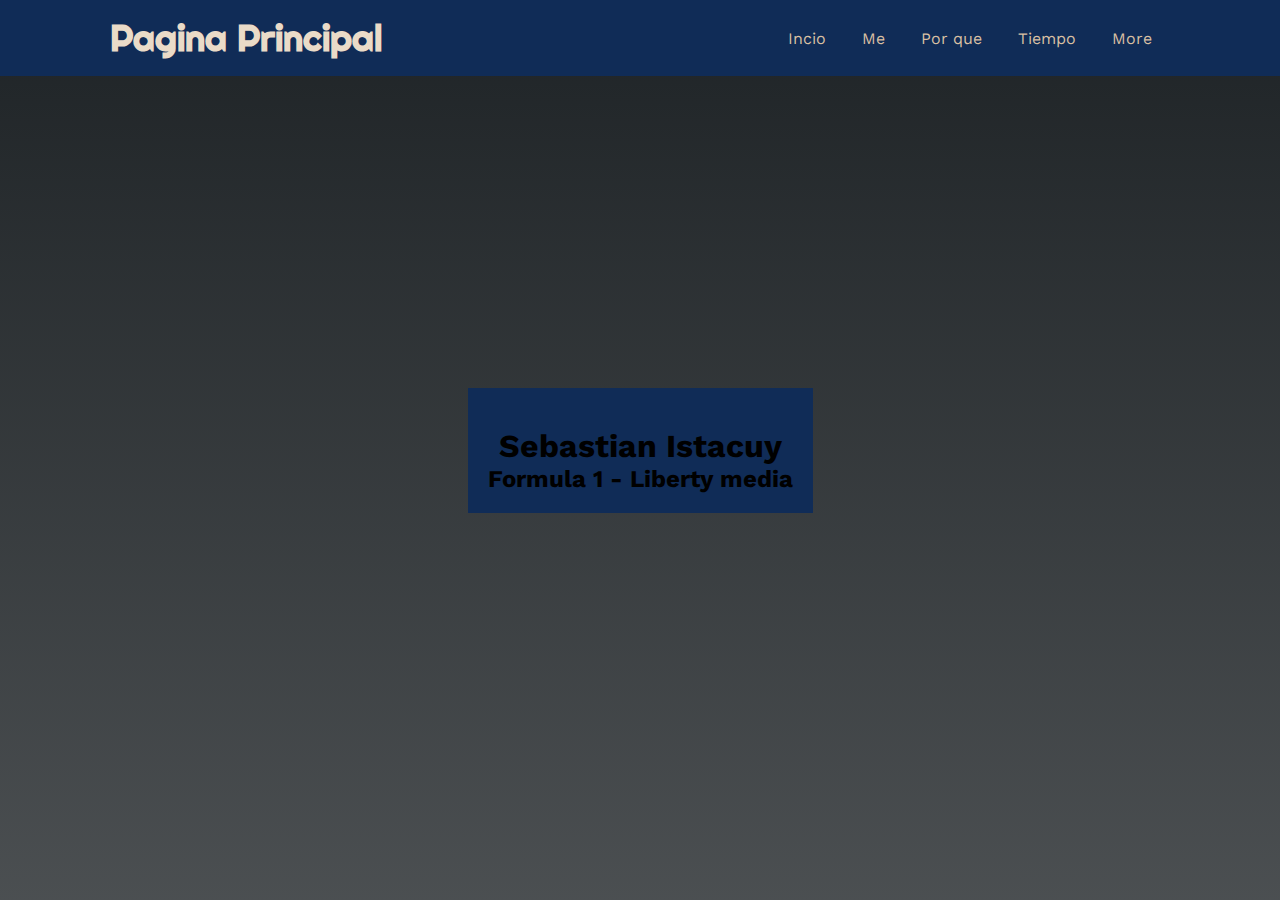
==== index.html @ 2c3c5ba1 "modificando inicio" ====
<!DOCTYPE html>
<html lang="en">
<head>
    <meta charset="UTF-8">
    <meta name="viewport" content="width=device-width, initial-scale=1.0">
    <link rel="stylesheet" href="/assets/style/styleIndex.css">
    <link rel="stylesheet" href="https://cdnjs.cloudflare.com/ajax/libs/font-awesome/6.1.2/css/all.min.css" integrity="sha512-1sCRPdkRXhBV2PBLUdRb4tMg1w2YPf37qatUFeS7zlBy7jJI8Lf4VHwWfZZfpXtYSLy85pkm9GaYVYMfw5BC1A==" 
    crossorigin="anonymous" referrerpolicy="no-referrer" />
    <title>Principal</title>
</head>
<body>
    
    <div class="contenedor-header">
        <header>
            <div class="logo">
                <h1>Pagina Principal</h1>
            </div>
                <nav id="nav">
                    <ul>
                        <li><a href="#">Incio</a></li>
                        <li><a href="#">Me</a></li>
                        <li><a href="#">Por que</a></li>
                        <li><a href="#">Tiempo</a></li>
                        <li><a href="#">More</a></li>
                    </ul>
                </nav>
        </header>
    </div>

    <div class="nav-responsive">
        <i class="fa-solid fa-bars"></i>
    </div>


    <section id="inicio" class="inicio">
        <div class="contenido-banner">
            <div class="contenedor-img">
                <img src="https://w7.pngwing.com/pngs/201/234/png-transparent-formula-1-fia-world-endurance-championship-federation-internationale-de-l-automobile-car-formula-e-formula-1-formula-1-fia-world-endurance-championship-federation-internationale.png" alt="">
            </div>
            <h1>Sebastian Istacuy</h1>
            <h2>Formula 1 - Liberty media</h2>

            <div class="redes">
                <a href="#"><i class="fa-brands fa-facebook-f"></i></a>
                <a href="#"><i class="fa-brands fa-twitter"></i></a>
                <a href="#"><i class="fa-brands fa-skype"></i></a>
                <a href="#"><i class="fa-brands fa-linkedin-in"></i></a>
                <a href="#"><i class="fa-brands fa-instagram"></i></a>
            </div>
        </div>
    </section>

    <script src="/assets/scripts/logicaIndex.js"></script>

</body>
</html>
---- assets/style/styleIndex.css ----
@import url('https://fonts.googleapis.com/css2?family=Righteous&family=Work+Sans:ital,wght@0,100;0,200;0,300;0,400;1,600;1,700&display=swap');

*{
    box-sizing: border-box;
    font-family: 'Work Sans';
    margin: 0;
    padding: 0;
}

html{
    scroll-behavior: smooth;
}

.contenedor-header{
    background-color: #102C57;
    position: fixed;
    width: 100%;
    top: 0;
    left: 0;
    z-index: 99;
}

.contenedor-header header{
    max-width: 1100px;
    margin: auto;
    display: flex;
    justify-content: space-between;
    align-items: center;
    padding: 15px 20px;
}

.contenedor-header header .logo h1{
    font-family: 'Righteous';
    font-size: 36px;
    color: #EADBC8;
    text-decoration: none;
}

.contenedor-header header ul{
    display: flex;
    list-style: none;
}

.contenedor-header header nav ul li a{
    text-align: none;
    color: #DAC0A3;
    margin: 0 15px;
    padding: 3px;
    transition: .5s;
    text-decoration: none;
}

.contenedor-header nav ul li a:hover{
    color: #F8F0E5;
}

.nav-responsive{
    background-color: #102C57;
    color: #EADBC8;
    padding: 5px 10px;
    border-radius: 5px;
    cursor: pointer;
    display: none;
}


.inicio{
    background: linear-gradient(to top, rgba(30,35,38,.8), rgba(30,35,38,1)),
    url(https://creativereview.imgix.net/content/uploads/2017/11/F1-logo-red-on-white.png?auto=compress,format&q=60&w=1200&h=750);
    background-size: cover;
    height: 100vh;
    display: flex;
    align-items: center;
}

.inicio .contenido-banner{
    padding: 20px;
    background-color: #102C57;
    max-width: 380px;
    margin: auto;
    text-align: center;
}
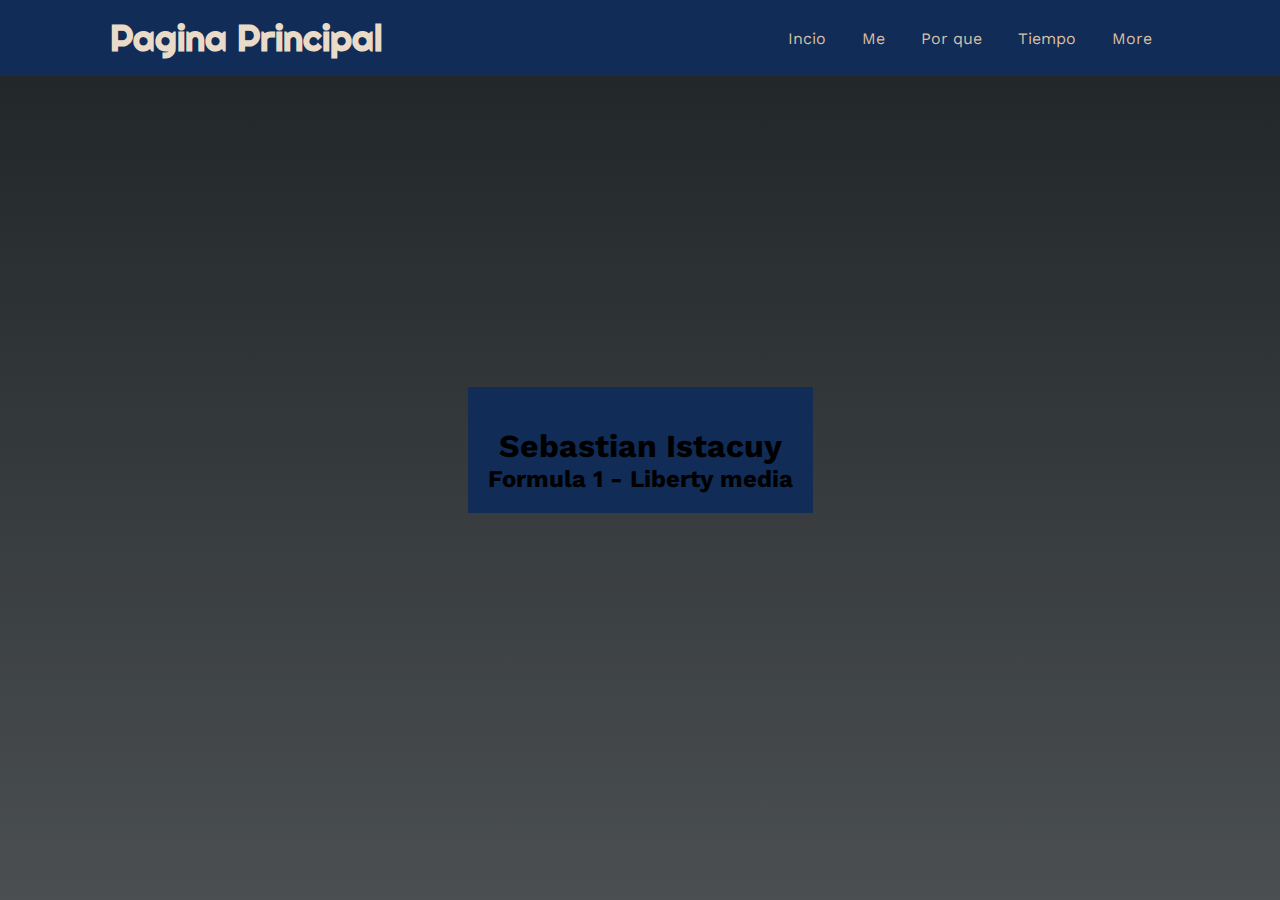
==== commit d8c78496: "modificando inicio el borde" ====
--- a/index.html
+++ b/index.html
@@ -35,7 +35,7 @@
     <section id="inicio" class="inicio">
         <div class="contenido-banner">
             <div class="contenedor-img">
-                <img src="https://w7.pngwing.com/pngs/201/234/png-transparent-formula-1-fia-world-endurance-championship-federation-internationale-de-l-automobile-car-formula-e-formula-1-formula-1-fia-world-endurance-championship-federation-internationale.png" alt="">
+                <img src="https://th.bing.com/th/id/R.fe79eb4e9f5645a009aa987519b9683e?rik=73JU%2fDkj5uhi5Q&pid=ImgRaw&r=0" alt="">
             </div>
             <h1>Sebastian Istacuy</h1>
             <h2>Formula 1 - Liberty media</h2>
--- a/assets/style/styleIndex.css
+++ b/assets/style/styleIndex.css
@@ -80,3 +80,12 @@
     margin: auto;
     text-align: center;
 }
+
+.inicio .contenido-banner img{
+    margin-top: 40px;
+    border: 10px solid #102C57;
+    display: block;
+    width: 80%;
+    margin: auto;
+    border: 100%;
+}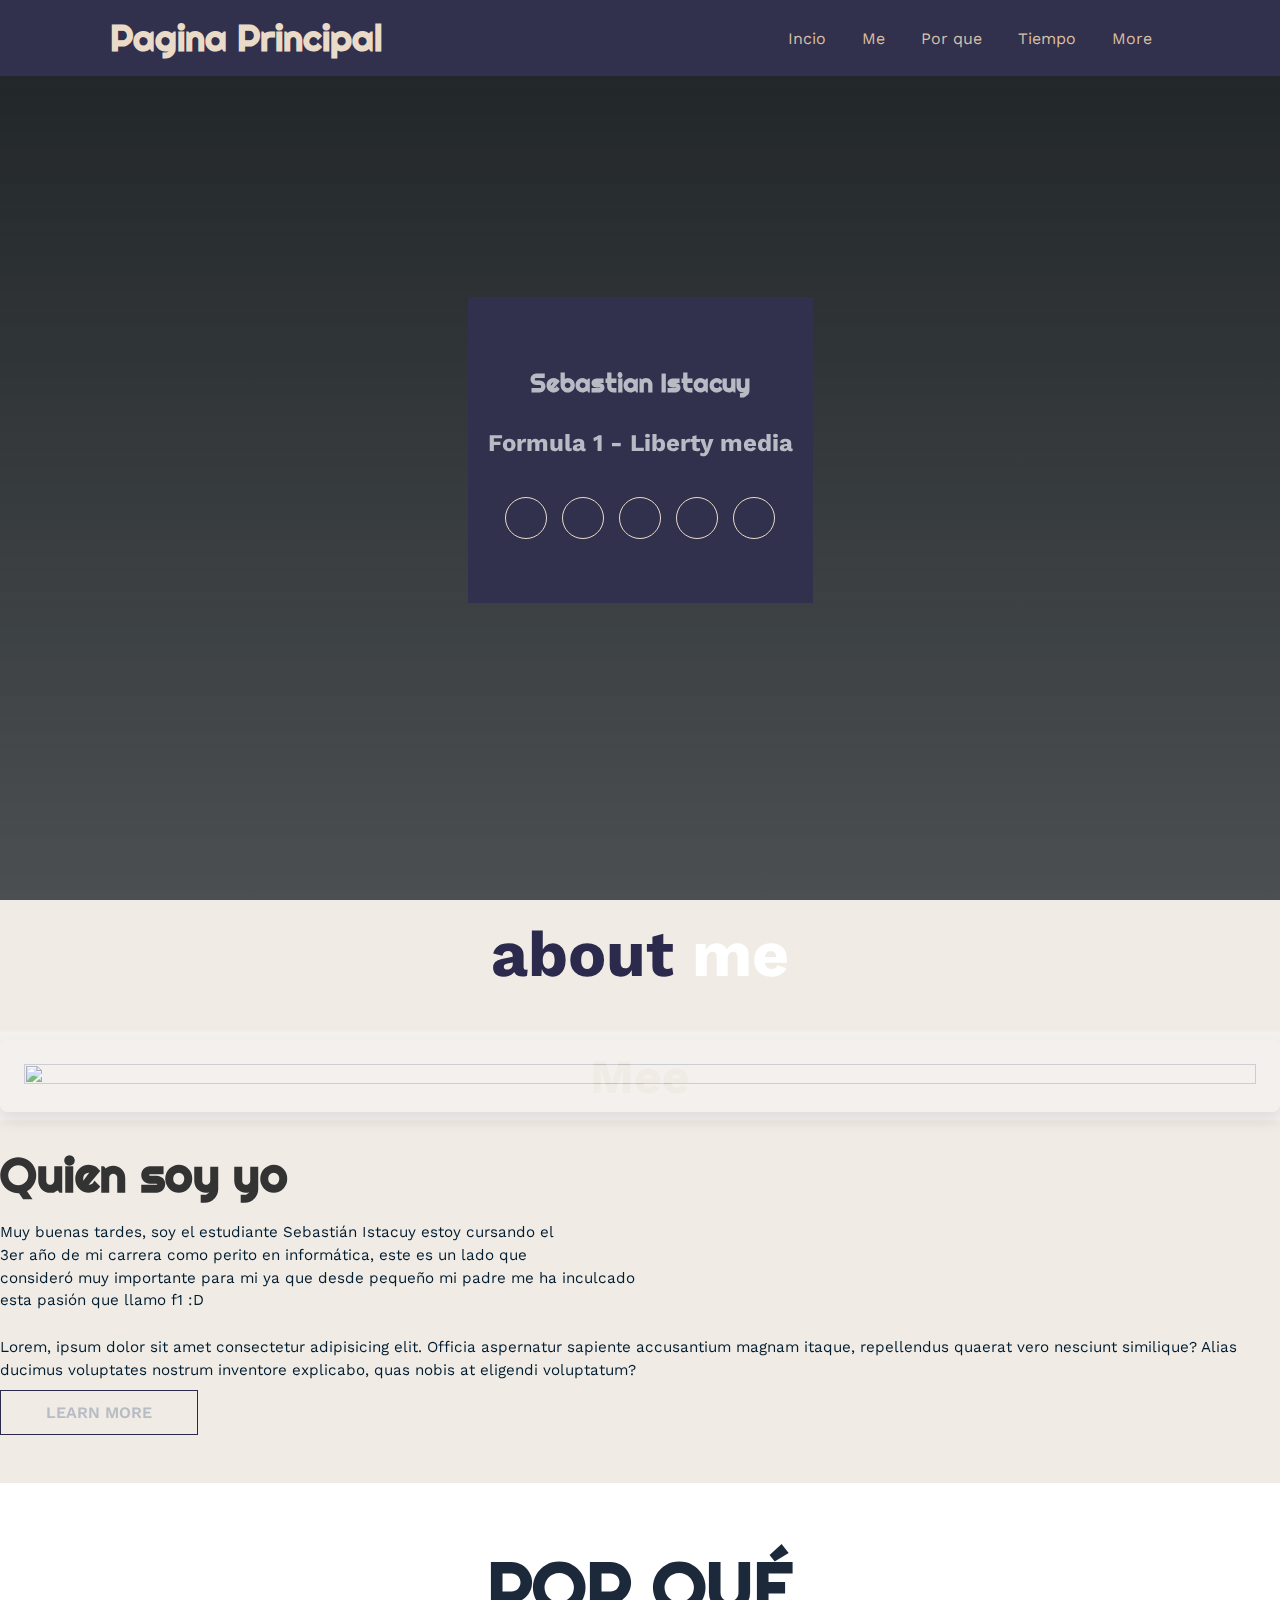
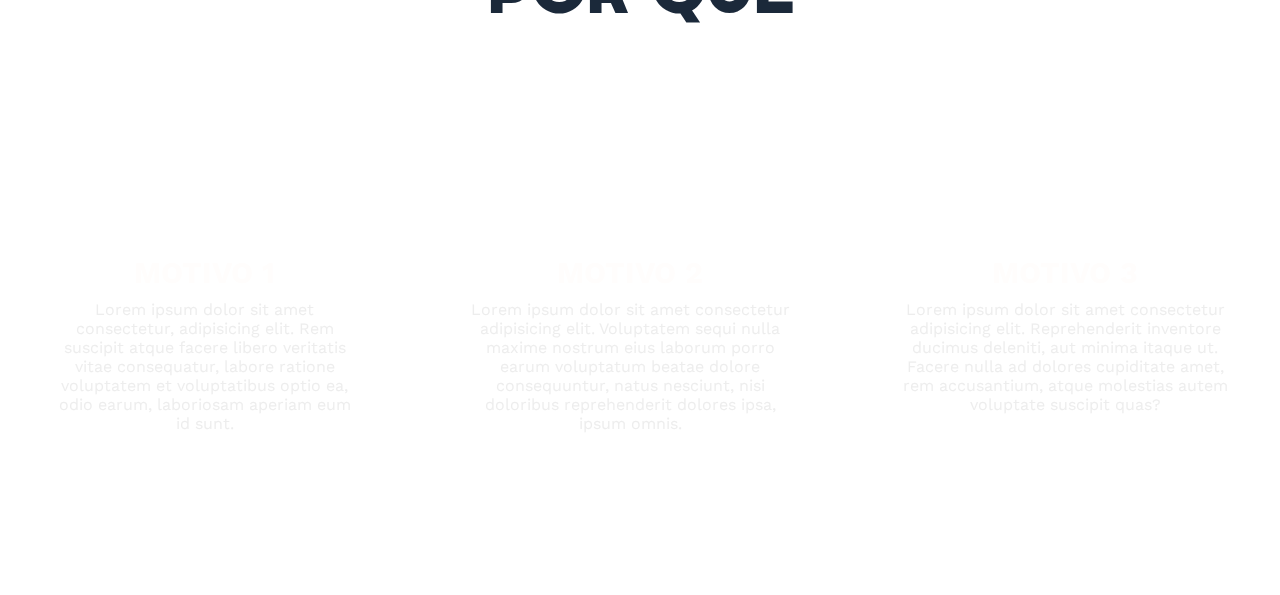
==== commit 13998183: "subiendo cambios al proyecto, agregando mejoras" ====
--- a/index.html
+++ b/index.html
@@ -1,29 +1,32 @@
 <!DOCTYPE html>
 <html lang="en">
+
 <head>
     <meta charset="UTF-8">
     <meta name="viewport" content="width=device-width, initial-scale=1.0">
     <link rel="stylesheet" href="/assets/style/styleIndex.css">
-    <link rel="stylesheet" href="https://cdnjs.cloudflare.com/ajax/libs/font-awesome/6.1.2/css/all.min.css" integrity="sha512-1sCRPdkRXhBV2PBLUdRb4tMg1w2YPf37qatUFeS7zlBy7jJI8Lf4VHwWfZZfpXtYSLy85pkm9GaYVYMfw5BC1A==" 
-    crossorigin="anonymous" referrerpolicy="no-referrer" />
+    <link rel="stylesheet" href="https://cdnjs.cloudflare.com/ajax/libs/font-awesome/6.1.2/css/all.min.css"
+        integrity="sha512-1sCRPdkRXhBV2PBLUdRb4tMg1w2YPf37qatUFeS7zlBy7jJI8Lf4VHwWfZZfpXtYSLy85pkm9GaYVYMfw5BC1A=="
+        crossorigin="anonymous" referrerpolicy="no-referrer" />
     <title>Principal</title>
 </head>
+
 <body>
-    
+
     <div class="contenedor-header">
         <header>
             <div class="logo">
                 <h1>Pagina Principal</h1>
             </div>
-                <nav id="nav">
-                    <ul>
-                        <li><a href="#">Incio</a></li>
-                        <li><a href="#">Me</a></li>
-                        <li><a href="#">Por que</a></li>
-                        <li><a href="#">Tiempo</a></li>
-                        <li><a href="#">More</a></li>
-                    </ul>
-                </nav>
+            <nav id="nav">
+                <ul>
+                    <li><a href="#">Incio</a></li>
+                    <li><a href="#about">Me</a></li>
+                    <li><a href="#">Por que</a></li>
+                    <li><a href="#">Tiempo</a></li>
+                    <li><a href="#">More</a></li>
+                </ul>
+            </nav>
         </header>
     </div>
 
@@ -35,7 +38,8 @@
     <section id="inicio" class="inicio">
         <div class="contenido-banner">
             <div class="contenedor-img">
-                <img src="https://th.bing.com/th/id/R.fe79eb4e9f5645a009aa987519b9683e?rik=73JU%2fDkj5uhi5Q&pid=ImgRaw&r=0" alt="">
+                <img src="https://i2-prod.mirror.co.uk/incoming/article31005357.ece/ALTERNATES/n615/0_F1-Grand-Prix-of-Italy-23244490027620.jpg"
+                    alt="">
             </div>
             <h1>Sebastian Istacuy</h1>
             <h2>Formula 1 - Liberty media</h2>
@@ -50,7 +54,68 @@
         </div>
     </section>
 
+
+    <section id="about" class="about">
+
+        <h1 class="heading"><span>about</span> me</h1>
+
+        <div class="row">
+            <div class="image">
+                <img src="https://cdn.i.haymarketmedia.asia/?n=campaign-asia%2Fcontent%2FcroppedF1logo.png" alt="">
+                <h3>Mee</h3>
+            </div>
+            <div class="content">
+                <h3>Quien soy yo</h3>
+                <p>
+                    Muy buenas tardes, soy el estudiante Sebastián Istacuy estoy cursando el <br>
+                    3er año de mi carrera como perito en informática, este es un lado que <br>
+                    consideró muy importante para mi ya que desde pequeño mi padre me ha inculcado <br>
+                    esta pasión que llamo f1 :D
+                </p>
+                <p>Lorem, ipsum dolor sit amet consectetur adipisicing elit. Officia aspernatur sapiente
+                    accusantium magnam itaque, repellendus quaerat vero nesciunt similique? Alias ducimus
+                    voluptates nostrum inventore explicabo, quas nobis at eligendi voluptatum?</p>
+                <a href="#" class="btn">learn more</a>
+            </div>
+        </div>
+    </section>
+
+
+    <section class="general-container">
+
+        <h2>Por qué</h2>
+
+        <div class="general-content">
+            <div class="general-1-txt">
+                <h3>Motivo 1</h3>
+                <p>
+                    Lorem ipsum dolor sit amet consectetur, adipisicing elit. Rem suscipit atque facere
+                    libero veritatis vitae consequatur, labore ratione voluptatem et voluptatibus optio ea,
+                    odio earum, laboriosam aperiam eum id sunt.
+                </p>
+            </div>
+            <div class="general-2-txt">
+                <h3>Motivo 2</h3>
+                <p>
+                    Lorem ipsum dolor sit amet consectetur adipisicing elit. Voluptatem sequi nulla maxime
+                    nostrum eius laborum porro earum voluptatum beatae dolore consequuntur, natus nesciunt,
+                    nisi doloribus reprehenderit dolores ipsa, ipsum omnis.
+                </p>
+            </div>
+            <div class="general-3-txt">
+                <h3>Motivo 3</h3>
+                <p>
+                    Lorem ipsum dolor sit amet consectetur adipisicing elit. Reprehenderit inventore ducimus deleniti,
+                    aut minima itaque ut. Facere nulla ad dolores cupiditate amet, rem accusantium, atque molestias
+                    autem voluptate suscipit quas?
+                </p>
+            </div>
+        </div>
+
+    </section>
+
     <script src="/assets/scripts/logicaIndex.js"></script>
 
 </body>
+
 </html>--- a/assets/style/styleIndex.css
+++ b/assets/style/styleIndex.css
@@ -12,12 +12,20 @@
 }
 
 .contenedor-header{
-    background-color: #102C57;
+    background-color: #31304D;
     position: fixed;
     width: 100%;
     top: 0;
     left: 0;
     z-index: 99;
+}
+
+.contenido-banner h1{
+    color: #B6BBC4
+}
+
+.contenido-banner h2{
+    color: #B6BBC4
 }
 
 .contenedor-header header{
@@ -55,7 +63,7 @@
 }
 
 .nav-responsive{
-    background-color: #102C57;
+    background-color: #31304D;
     color: #EADBC8;
     padding: 5px 10px;
     border-radius: 5px;
@@ -75,7 +83,7 @@
 
 .inicio .contenido-banner{
     padding: 20px;
-    background-color: #102C57;
+    background-color: #31304D;
     max-width: 380px;
     margin: auto;
     text-align: center;
@@ -83,9 +91,209 @@
 
 .inicio .contenido-banner img{
     margin-top: 40px;
-    border: 10px solid #102C57;
+    border: 10px solid #31304D;
     display: block;
     width: 80%;
     margin: auto;
     border: 100%;
+}
+
+.inicio .contenido-banner h1{
+    margin: 30px;
+    font-size: 25px;
+    font-family: 'Righteous';
+}
+
+inicio .contenido-banner h2{
+    font-size: 15pxpx;
+    font-weight: normal;
+    font-family: 'Franklin Gothic Medium';
+}
+
+.inicio .contenido-banner .redes a{
+    color: #EADBC8;
+    display: inline-block;
+    text-decoration: none;
+    border: 1px solid #EADBC8;
+    border-radius: 100%;
+    width: 42px;
+    height: 42px;
+    line-height: 42px;
+    margin: 40px 5px;
+    font-size: 20px;
+    transition: .3s;
+}
+
+.inicio .contenido-banner .redes a:hover{
+    background-color: #DAC0A3;
+}
+
+.about{
+    background-color: #F0ECE5;
+}
+
+.heading{
+    text-align: center;
+    font-size: 4rem;
+    color: #fff;
+    padding: 1rem;
+    background-color: #F0ECE5;
+}
+
+.heading span{
+    color: #2B2A4C;
+}
+
+.about .row{
+    display: flex;
+    align-items: center;
+    gap: 2rem;
+    flex-wrap: wrap;
+    padding: 2rem 0;
+    padding-bottom: 3rem;
+}
+
+.about .row .image{
+    flex: 1 1 40rem;
+    position: relative;
+}
+
+.about .row .image img{
+    width: 100%;
+    border: 1.5rem solid #F0ECE5;
+    border-radius: .5rem;
+    box-shadow: 0 .5rem 1rem rgba(0,0,0,.1);
+    height: 100%;
+    object-fit: cover;
+}
+
+.about .row .image h3{
+    position: absolute;
+    top: 50%;
+    transform: translateY(-50%);
+    font-size: 3rem;
+    background: #31304D;
+    width: 100%;
+    padding: 1rem 2rem;
+    text-align: center;
+    mix-blend-mode: screen;
+}
+
+.about .row .content h3{
+    font-family: 'Righteous';
+    font-size: 3rem;
+    color: #333;
+}
+
+.about .row .content p{
+    font-size: .95rem;
+    color: #001C30;
+    padding: .5rem 0;
+    padding-top: 1rem;
+    line-height: 1.5;
+}
+
+.about .row .content{
+    flex: 1 1 40rem;
+}
+
+
+/* aqui deberia de ir el css del boton de about*/
+.btn{
+    display: inline-block;
+    padding: 12px 45px;
+    border: 1px solid #2B2A4C;
+    color: #B6BBC4;
+    font-size: 16px;
+    text-transform: uppercase;
+    font-weight: 600;
+    text-decoration: none;
+}
+
+.btn:hover{
+    color: #B6BBC4;
+    background-color: #B6BBC4;
+}
+
+.general-container{
+    padding: 60px 0;
+    text-align: center;
+}
+
+.general-content{
+    display: flex;
+    justify-content: space-between;
+    margin-top: 55px;
+}
+
+.general-1-txt{
+    background-image: url(https://cdn.ferrari.com/cms/network/media/img/resize/64d34a81dce94d0010d0f343-scuderia-ferrari-selections-2023-replica-mob?width=768&height=1024);
+    background-position: center center;
+    background-repeat: no-repeat;
+    background-size: cover;
+    clip-path: circle(50%);
+    height: 450px;
+    padding: 170px 50px;
+}
+
+.general-2-txt{
+    background-image: url(https://cdn-1.motorsport.com/images/amp/6b7kbXw0/s1000/max-verstappen-red-bull-racing.jpg);
+    background-position: center center;
+    background-repeat: no-repeat;
+    background-size: cover;
+    clip-path: circle(50%);
+    height: 450px;
+    padding: 170px 50px;
+}
+
+.general-3-txt{
+    background-image: url(https://pbs.twimg.com/media/FRIktQEWYAEQ8Fj?format=jpg&name=large);
+    background-position: center center;
+    background-repeat: no-repeat;
+    background-size: cover;
+    clip-path: circle(50%);
+    height: 450px;
+    padding: 170px 50px;
+}
+
+.general-container h2{
+    font-family: 'Righteous';
+    font-size: 70px;
+    text-transform: uppercase;
+    color: #1B293A;
+}
+
+.general-container .general-content .general-1-txt h3{
+    font-size: 30px;
+    color: #fffdfc;
+    text-transform: uppercase;
+    margin-bottom: 10px;
+}
+
+.general-container .general-content .general-2-txt h3{
+    font-size: 30px;
+    color: #fffdfc;
+    text-transform: uppercase;
+    margin-bottom: 10px;
+}
+
+.general-container .general-content .general-3-txt h3{
+    font-size: 30px;
+    color: #fffdfc;
+    text-transform: uppercase;
+    margin-bottom: 10px;
+}
+
+.general-container .general-content .general-1-txt p{
+    color: #EBEBEBEB;
+    font-size: 16px;
+}
+
+.general-container .general-content .general-2-txt p{
+    color: #EBEBEBEB;
+    font-size: 16px;
+}
+.general-container .general-content .general-3-txt p{
+    color: #EBEBEBEB;
+    font-size: 16px;
 }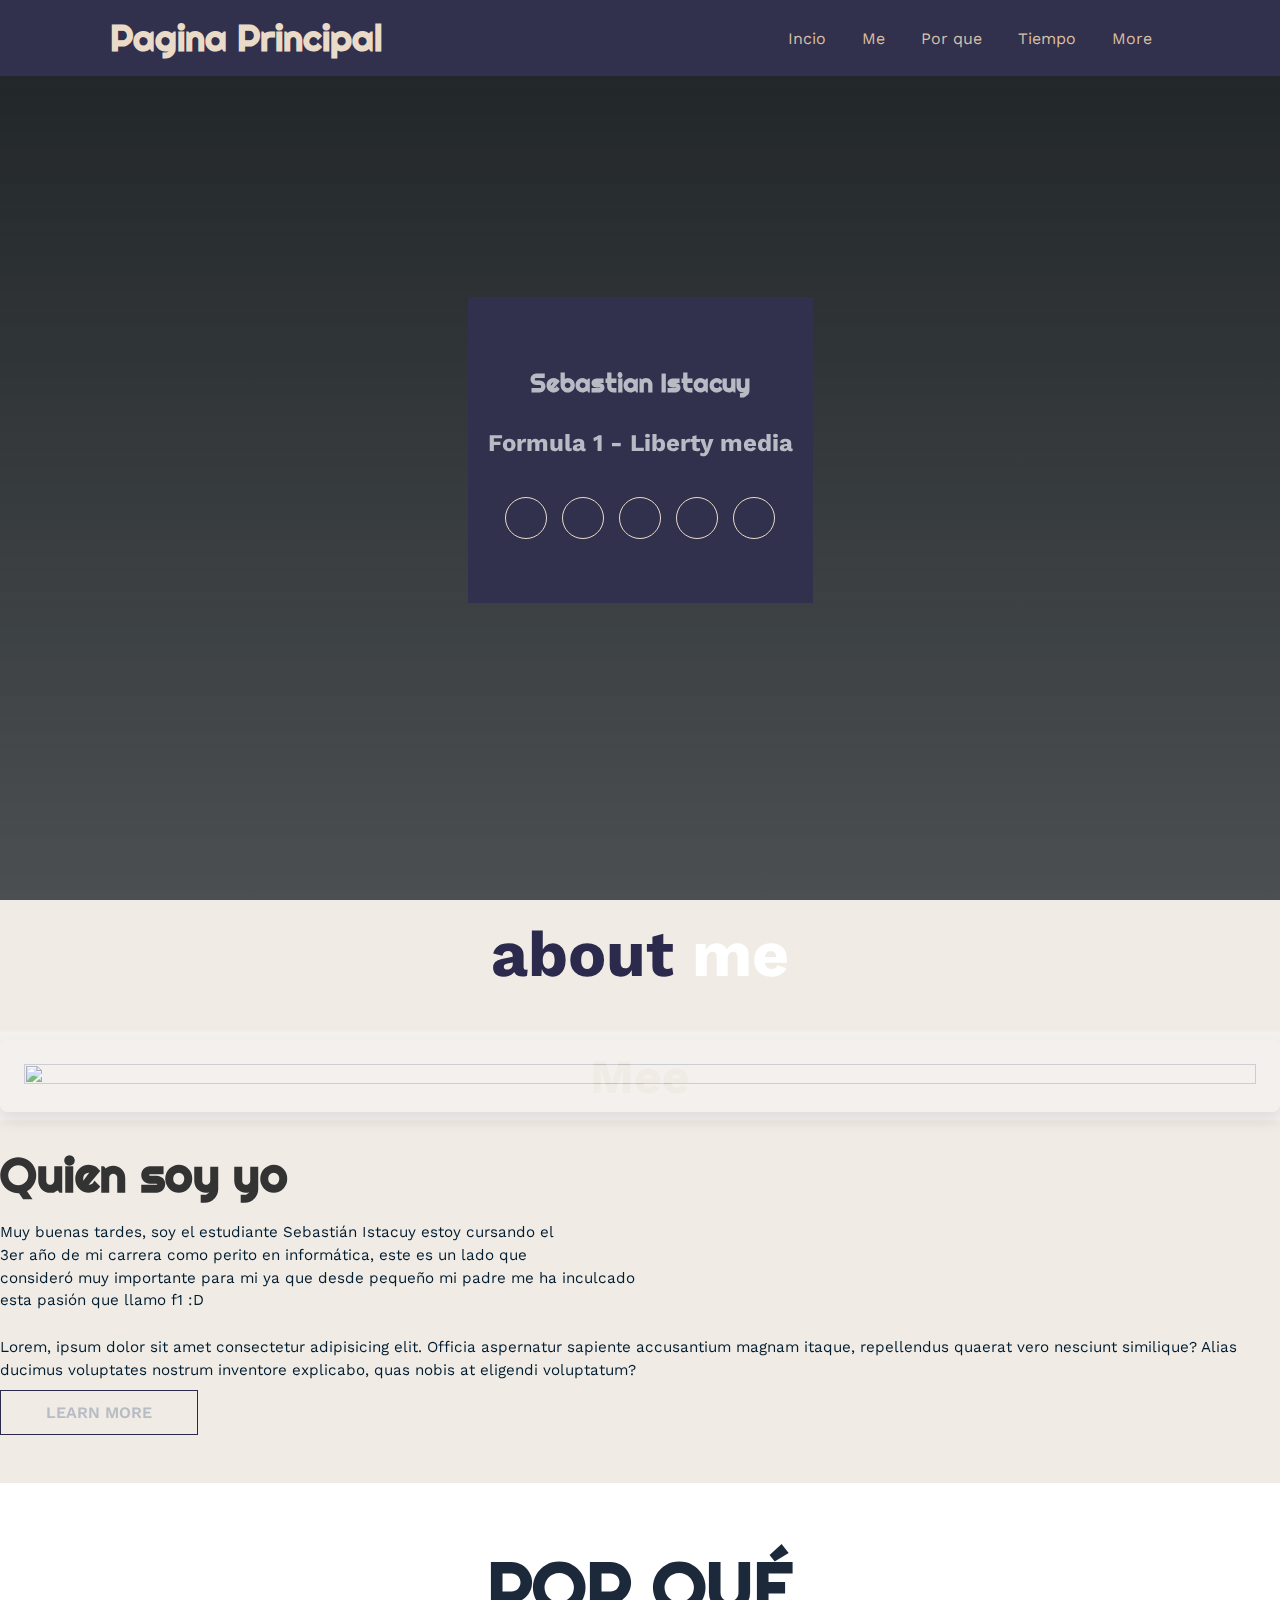
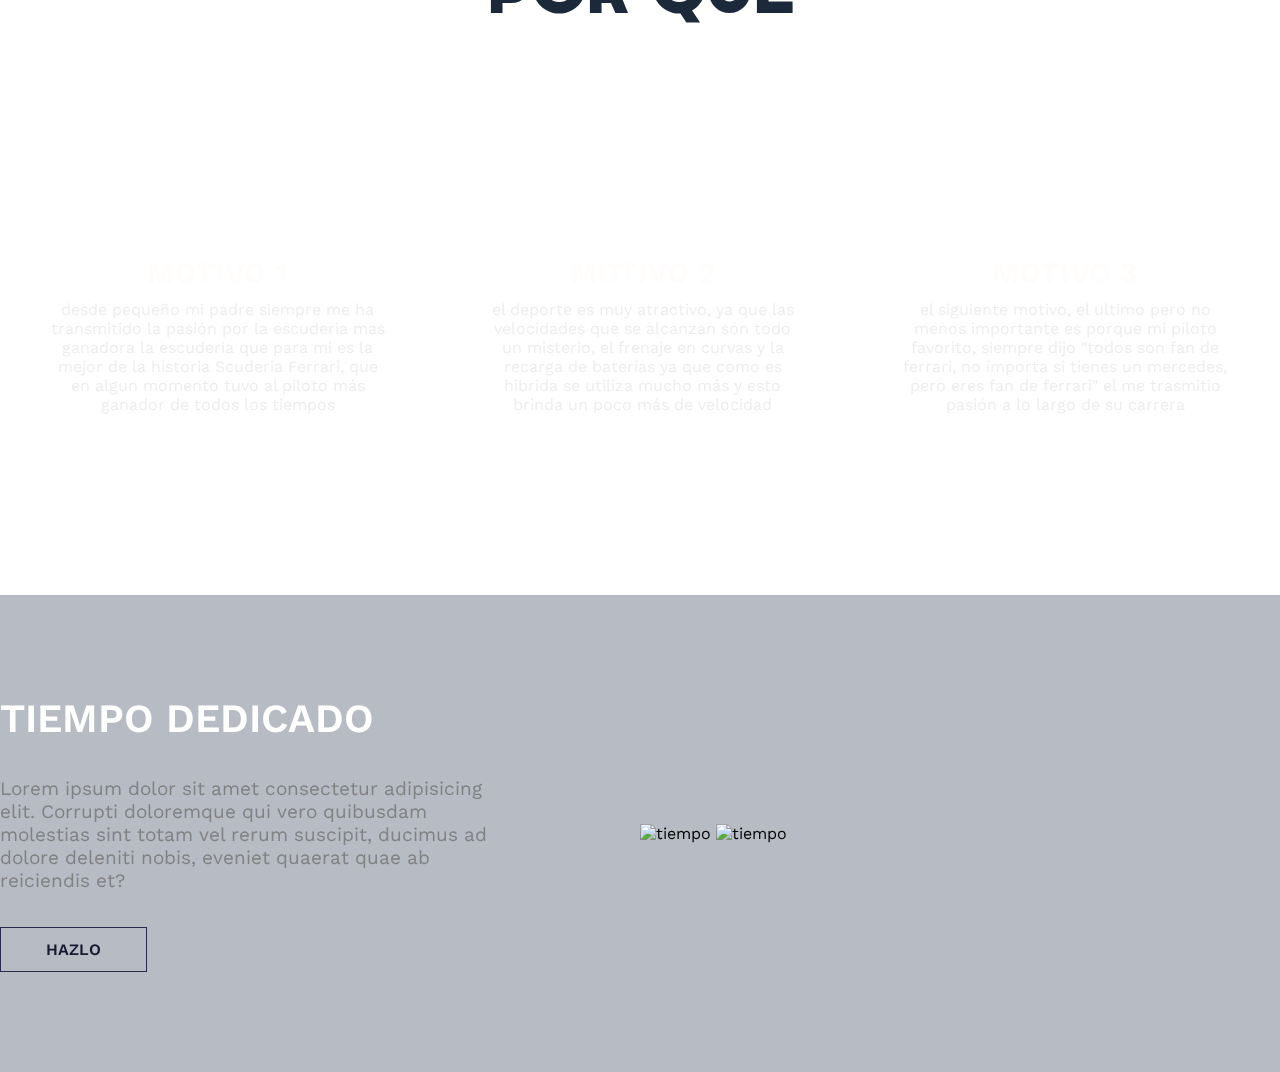
==== commit bbea7c65: "subiendo algunas mejoras, y terminada primera pagina" ====
--- a/index.html
+++ b/index.html
@@ -22,8 +22,8 @@
                 <ul>
                     <li><a href="#">Incio</a></li>
                     <li><a href="#about">Me</a></li>
-                    <li><a href="#">Por que</a></li>
-                    <li><a href="#">Tiempo</a></li>
+                    <li><a href="#general-container">Por que</a></li>
+                    <li><a href="#tiempo-container">Tiempo</a></li>
                     <li><a href="#">More</a></li>
                 </ul>
             </nav>
@@ -75,13 +75,13 @@
                 <p>Lorem, ipsum dolor sit amet consectetur adipisicing elit. Officia aspernatur sapiente
                     accusantium magnam itaque, repellendus quaerat vero nesciunt similique? Alias ducimus
                     voluptates nostrum inventore explicabo, quas nobis at eligendi voluptatum?</p>
-                <a href="#" class="btn">learn more</a>
+                <a href="#" class="btn" onclick="enviarDatos()">learn more</a>
             </div>
         </div>
     </section>
 
 
-    <section class="general-container">
+    <section id="general-container" class="general-container">
 
         <h2>Por qué</h2>
 
@@ -89,31 +89,50 @@
             <div class="general-1-txt">
                 <h3>Motivo 1</h3>
                 <p>
-                    Lorem ipsum dolor sit amet consectetur, adipisicing elit. Rem suscipit atque facere
-                    libero veritatis vitae consequatur, labore ratione voluptatem et voluptatibus optio ea,
-                    odio earum, laboriosam aperiam eum id sunt.
+                   desde pequeño mi padre siempre me ha transmitido la pasión por la escuderia mas ganadora
+                   la escuderia que para mi es la mejor de la historia Scuderia Ferrari, que en algun momento
+                   tuvo al piloto más ganador de todos los tiempos
                 </p>
             </div>
             <div class="general-2-txt">
                 <h3>Motivo 2</h3>
                 <p>
-                    Lorem ipsum dolor sit amet consectetur adipisicing elit. Voluptatem sequi nulla maxime
-                    nostrum eius laborum porro earum voluptatum beatae dolore consequuntur, natus nesciunt,
-                    nisi doloribus reprehenderit dolores ipsa, ipsum omnis.
+                    el deporte es muy atractivo, ya que las velocidades que se alcanzan son todo un misterio,
+                    el frenaje en curvas y la recarga de baterias ya que como es hibrida  se utiliza mucho más
+                    y esto brinda un poco más de velocidad
                 </p>
             </div>
             <div class="general-3-txt">
                 <h3>Motivo 3</h3>
                 <p>
-                    Lorem ipsum dolor sit amet consectetur adipisicing elit. Reprehenderit inventore ducimus deleniti,
-                    aut minima itaque ut. Facere nulla ad dolores cupiditate amet, rem accusantium, atque molestias
-                    autem voluptate suscipit quas?
+                    el siguiente motivo, el ultimo pero no menos importante es porque mi piloto favorito, siempre dijo
+                    "todos son fan de ferrari, no importa si tienes un mercedes, pero eres fan de ferrari" el me trasmitio pasión
+                    a lo largo de su carrera 
                 </p>
             </div>
         </div>
 
     </section>
 
+    <section id="tiempo-container" class="tiempo-container">
+        
+        <div class="tiempo1">
+            <h2><span>Tiempo</span> Dedicado</h2>
+            <p>
+                Lorem ipsum dolor sit amet consectetur adipisicing elit. Corrupti doloremque qui vero quibusdam molestias 
+                sint totam vel rerum suscipit, ducimus ad dolore deleniti nobis, eveniet quaerat quae ab reiciendis et?
+            </p>
+            <a href="#" class="btn-2">Hazlo</a>
+        </div>
+
+        <div class="tiempo2">
+            <img class="img1" src="https://www.wsupercars.com/wp-content/uploads/2022-Formula1-Ferrari-F1-75-003.jpg" alt="tiempo">
+            <img class="img2" src="https://i.redd.it/ferrari-wallpapers-in-the-wet-6000x4000-v0-3l2d7jb6d9fb1.jpg?width=6000&format=pjpg&auto=webp&s=31931518e1460e2456762ea9e25405a55e6d71eb" alt="tiempo">
+        </div>
+    
+    </section>
+
+
     <script src="/assets/scripts/logicaIndex.js"></script>
 
 </body>
--- a/assets/style/styleIndex.css
+++ b/assets/style/styleIndex.css
@@ -296,4 +296,48 @@
 .general-container .general-content .general-3-txt p{
     color: #EBEBEBEB;
     font-size: 16px;
-}+}
+
+.tiempo-container{
+    background-color: #B6BBC4;
+    padding: 100px 0;
+    display: flex;
+    align-items: center;
+}
+
+
+.tiempo-container .tiempo1{
+    width: 50%;
+    padding-right: 120px;
+}
+
+.tiempo-container .tiempo1 h2{
+    font-size: 40px;
+    color: #fff;
+    text-transform: uppercase;
+    font-weight: 600;
+    margin-bottom: 35px;
+}
+
+.tiempo-container .tiempo1 p{
+    font-size: 19px;
+    color: #818181;
+    margin-bottom: 35px;
+    text-align: justify center;
+}
+
+.img1 , .img2{
+    width: 250px;
+}
+
+.btn-2{
+    display: inline-block;
+    padding: 12px 45px;
+    border: 1px solid #2B2A4C;
+    color: #161A30;
+    font-size: 16px;
+    text-transform: uppercase;
+    font-weight: 600;
+    text-decoration: none;
+}
+
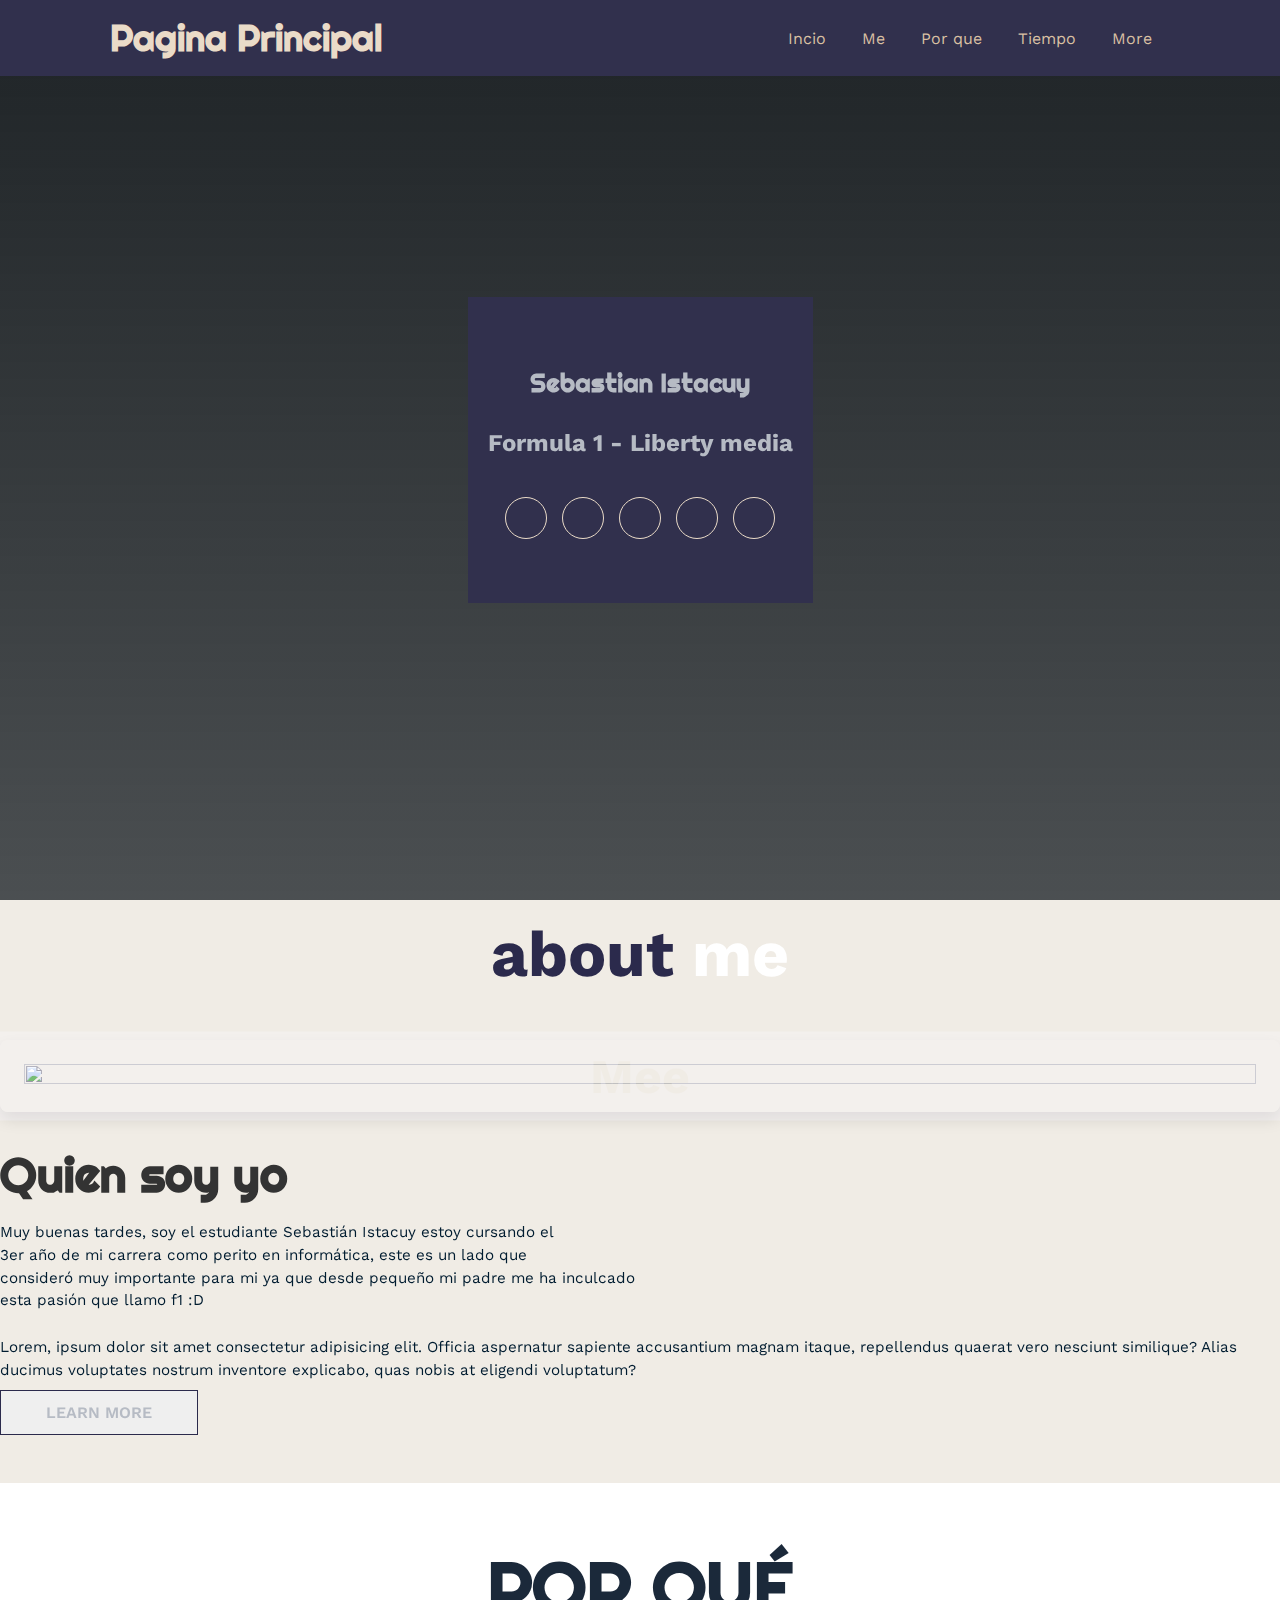
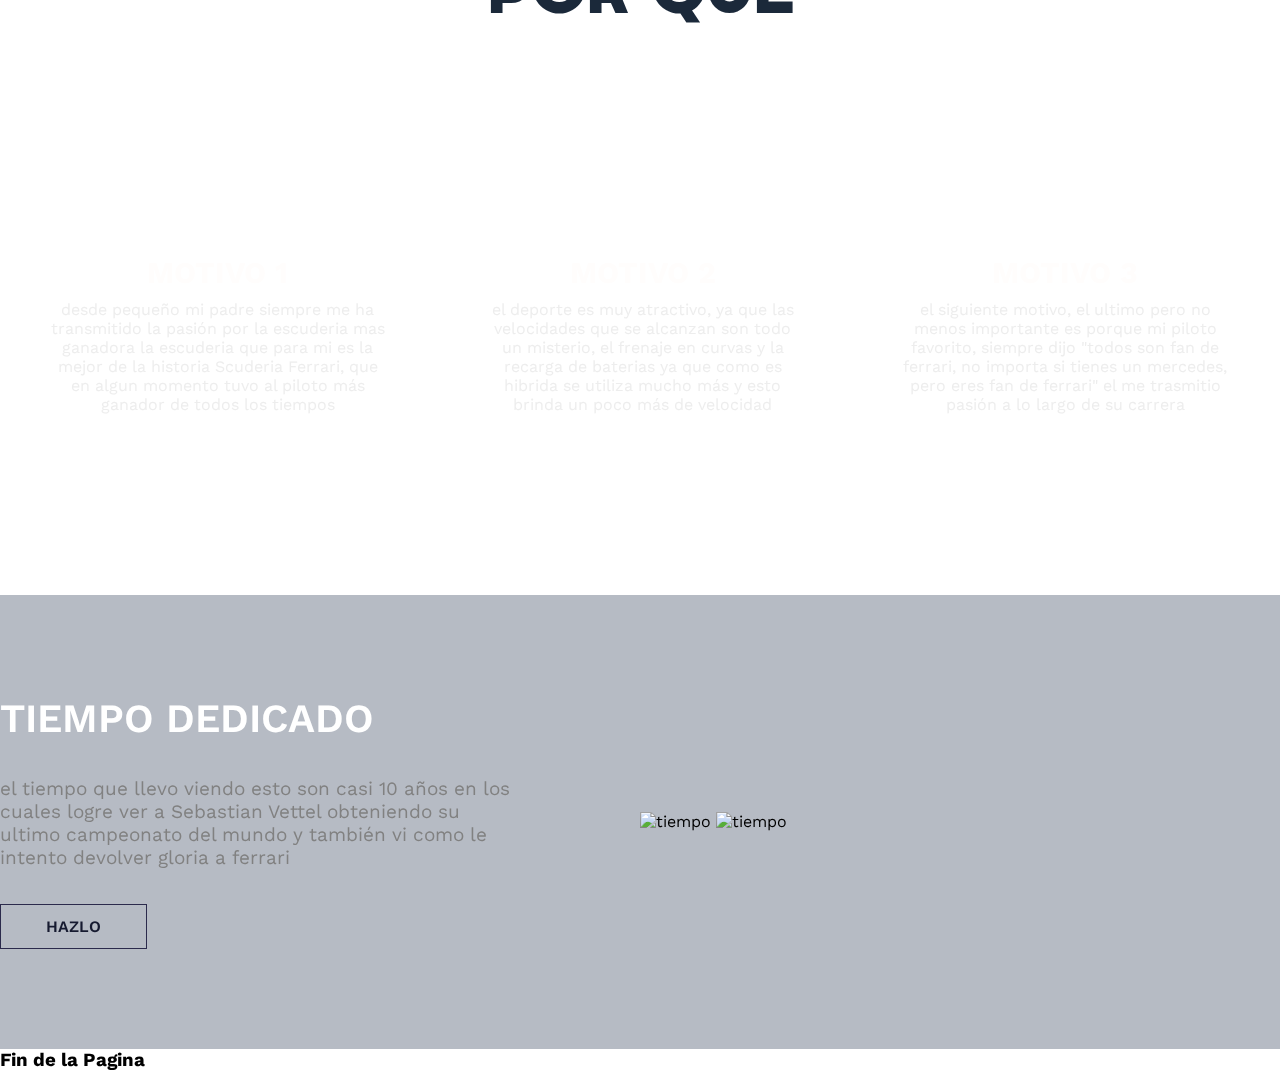
==== commit 7d265ece: "subiendo cambios" ====
--- a/index.html
+++ b/index.html
@@ -75,7 +75,7 @@
                 <p>Lorem, ipsum dolor sit amet consectetur adipisicing elit. Officia aspernatur sapiente
                     accusantium magnam itaque, repellendus quaerat vero nesciunt similique? Alias ducimus
                     voluptates nostrum inventore explicabo, quas nobis at eligendi voluptatum?</p>
-                <a href="#" class="btn" onclick="enviarDatos()">learn more</a>
+                <button name="redirect" class="button" onclick="redirect()">learn more</button>
             </div>
         </div>
     </section>
@@ -89,16 +89,16 @@
             <div class="general-1-txt">
                 <h3>Motivo 1</h3>
                 <p>
-                   desde pequeño mi padre siempre me ha transmitido la pasión por la escuderia mas ganadora
-                   la escuderia que para mi es la mejor de la historia Scuderia Ferrari, que en algun momento
-                   tuvo al piloto más ganador de todos los tiempos
+                    desde pequeño mi padre siempre me ha transmitido la pasión por la escuderia mas ganadora
+                    la escuderia que para mi es la mejor de la historia Scuderia Ferrari, que en algun momento
+                    tuvo al piloto más ganador de todos los tiempos
                 </p>
             </div>
             <div class="general-2-txt">
                 <h3>Motivo 2</h3>
                 <p>
                     el deporte es muy atractivo, ya que las velocidades que se alcanzan son todo un misterio,
-                    el frenaje en curvas y la recarga de baterias ya que como es hibrida  se utiliza mucho más
+                    el frenaje en curvas y la recarga de baterias ya que como es hibrida se utiliza mucho más
                     y esto brinda un poco más de velocidad
                 </p>
             </div>
@@ -106,8 +106,9 @@
                 <h3>Motivo 3</h3>
                 <p>
                     el siguiente motivo, el ultimo pero no menos importante es porque mi piloto favorito, siempre dijo
-                    "todos son fan de ferrari, no importa si tienes un mercedes, pero eres fan de ferrari" el me trasmitio pasión
-                    a lo largo de su carrera 
+                    "todos son fan de ferrari, no importa si tienes un mercedes, pero eres fan de ferrari" el me
+                    trasmitio pasión
+                    a lo largo de su carrera
                 </p>
             </div>
         </div>
@@ -115,22 +116,38 @@
     </section>
 
     <section id="tiempo-container" class="tiempo-container">
-        
+
         <div class="tiempo1">
             <h2><span>Tiempo</span> Dedicado</h2>
             <p>
-                Lorem ipsum dolor sit amet consectetur adipisicing elit. Corrupti doloremque qui vero quibusdam molestias 
-                sint totam vel rerum suscipit, ducimus ad dolore deleniti nobis, eveniet quaerat quae ab reiciendis et?
+                el tiempo que llevo viendo esto son casi 10 años en los cuales logre ver a Sebastian Vettel obteniendo
+                su ultimo campeonato del mundo
+                y también vi como le intento devolver gloria a ferrari
             </p>
             <a href="#" class="btn-2">Hazlo</a>
         </div>
 
         <div class="tiempo2">
-            <img class="img1" src="https://www.wsupercars.com/wp-content/uploads/2022-Formula1-Ferrari-F1-75-003.jpg" alt="tiempo">
-            <img class="img2" src="https://i.redd.it/ferrari-wallpapers-in-the-wet-6000x4000-v0-3l2d7jb6d9fb1.jpg?width=6000&format=pjpg&auto=webp&s=31931518e1460e2456762ea9e25405a55e6d71eb" alt="tiempo">
+            <img class="img1" src="https://www.wsupercars.com/wp-content/uploads/2022-Formula1-Ferrari-F1-75-003.jpg"
+                alt="tiempo">
+            <img class="img2"
+                src="https://i.redd.it/ferrari-wallpapers-in-the-wet-6000x4000-v0-3l2d7jb6d9fb1.jpg?width=6000&format=pjpg&auto=webp&s=31931518e1460e2456762ea9e25405a55e6d71eb"
+                alt="tiempo">
         </div>
-    
+
     </section>
+
+
+    <footer class="footer">
+        <div class="footer-content-container">
+            <div class="link">
+                <h3>Fin de la Pagina</h3>
+                <ul>
+                    <li><a href="#"></a></li>
+
+                </ul>
+        </div>
+    </footer>
 
 
     <script src="/assets/scripts/logicaIndex.js"></script>
--- a/assets/style/styleIndex.css
+++ b/assets/style/styleIndex.css
@@ -199,7 +199,7 @@
 
 
 /* aqui deberia de ir el css del boton de about*/
-.btn{
+.button{
     display: inline-block;
     padding: 12px 45px;
     border: 1px solid #2B2A4C;
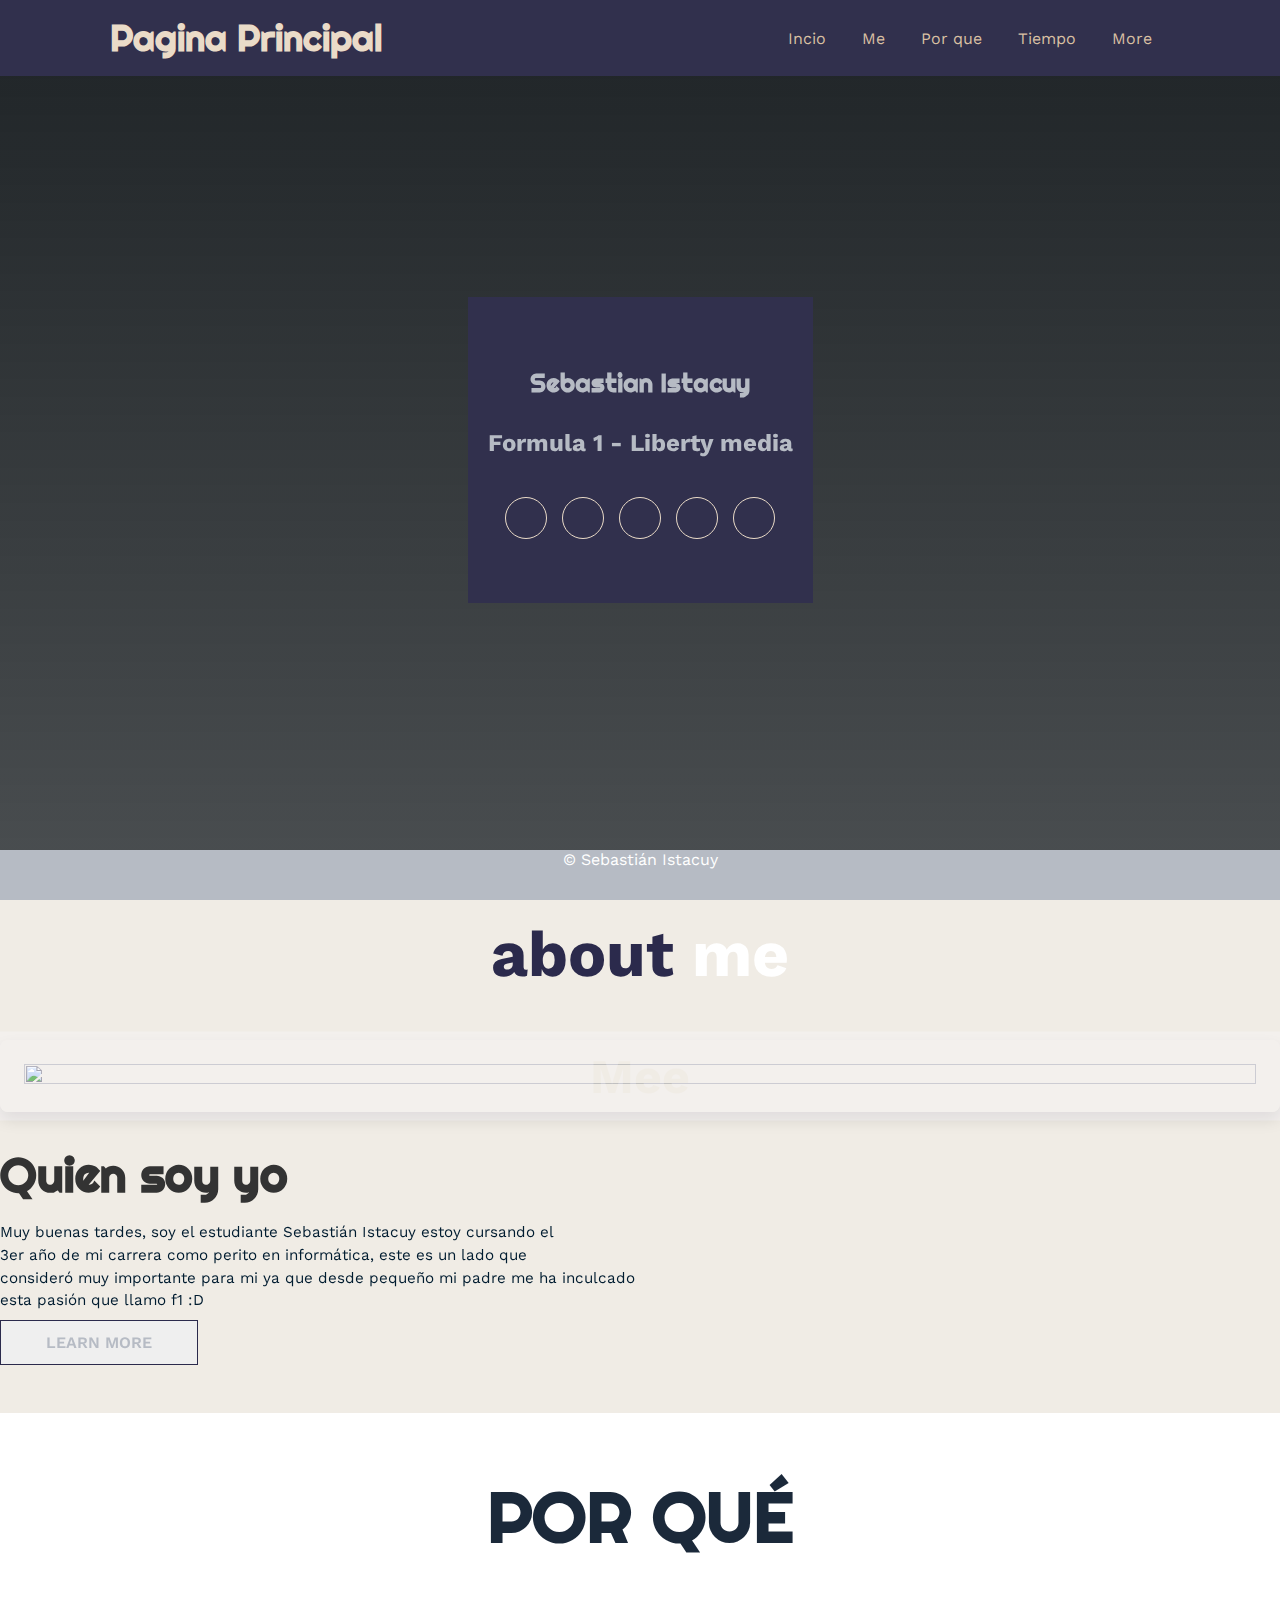
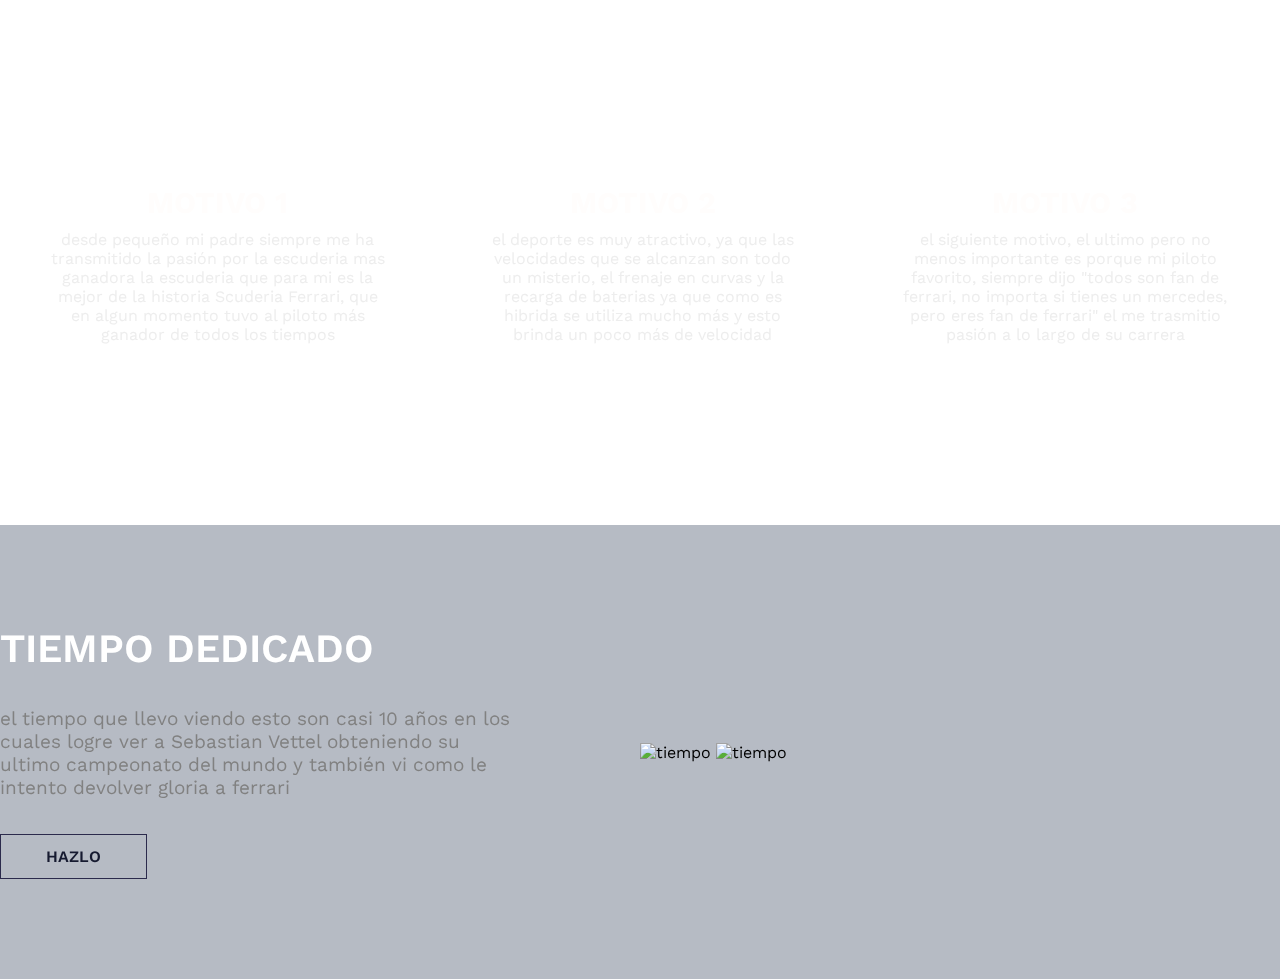
==== commit cf3749b2: "terminada la primera página" ====
--- a/index.html
+++ b/index.html
@@ -72,9 +72,6 @@
                     consideró muy importante para mi ya que desde pequeño mi padre me ha inculcado <br>
                     esta pasión que llamo f1 :D
                 </p>
-                <p>Lorem, ipsum dolor sit amet consectetur adipisicing elit. Officia aspernatur sapiente
-                    accusantium magnam itaque, repellendus quaerat vero nesciunt similique? Alias ducimus
-                    voluptates nostrum inventore explicabo, quas nobis at eligendi voluptatum?</p>
                 <button name="redirect" class="button" onclick="redirect()">learn more</button>
             </div>
         </div>
@@ -138,15 +135,8 @@
     </section>
 
 
-    <footer class="footer">
-        <div class="footer-content-container">
-            <div class="link">
-                <h3>Fin de la Pagina</h3>
-                <ul>
-                    <li><a href="#"></a></li>
-
-                </ul>
-        </div>
+    <footer>
+        <p>© Sebastián Istacuy</p>
     </footer>
 
 
--- a/assets/style/styleIndex.css
+++ b/assets/style/styleIndex.css
@@ -341,3 +341,13 @@
     text-decoration: none;
 }
 
+footer {
+    height: 50px;
+    position: fixed;
+    bottom: 0;
+    background-color: #B6BBC4;
+    z-index: 1;
+    color: #FFFFFF !important;
+    width: 100%;
+    text-align: center;
+}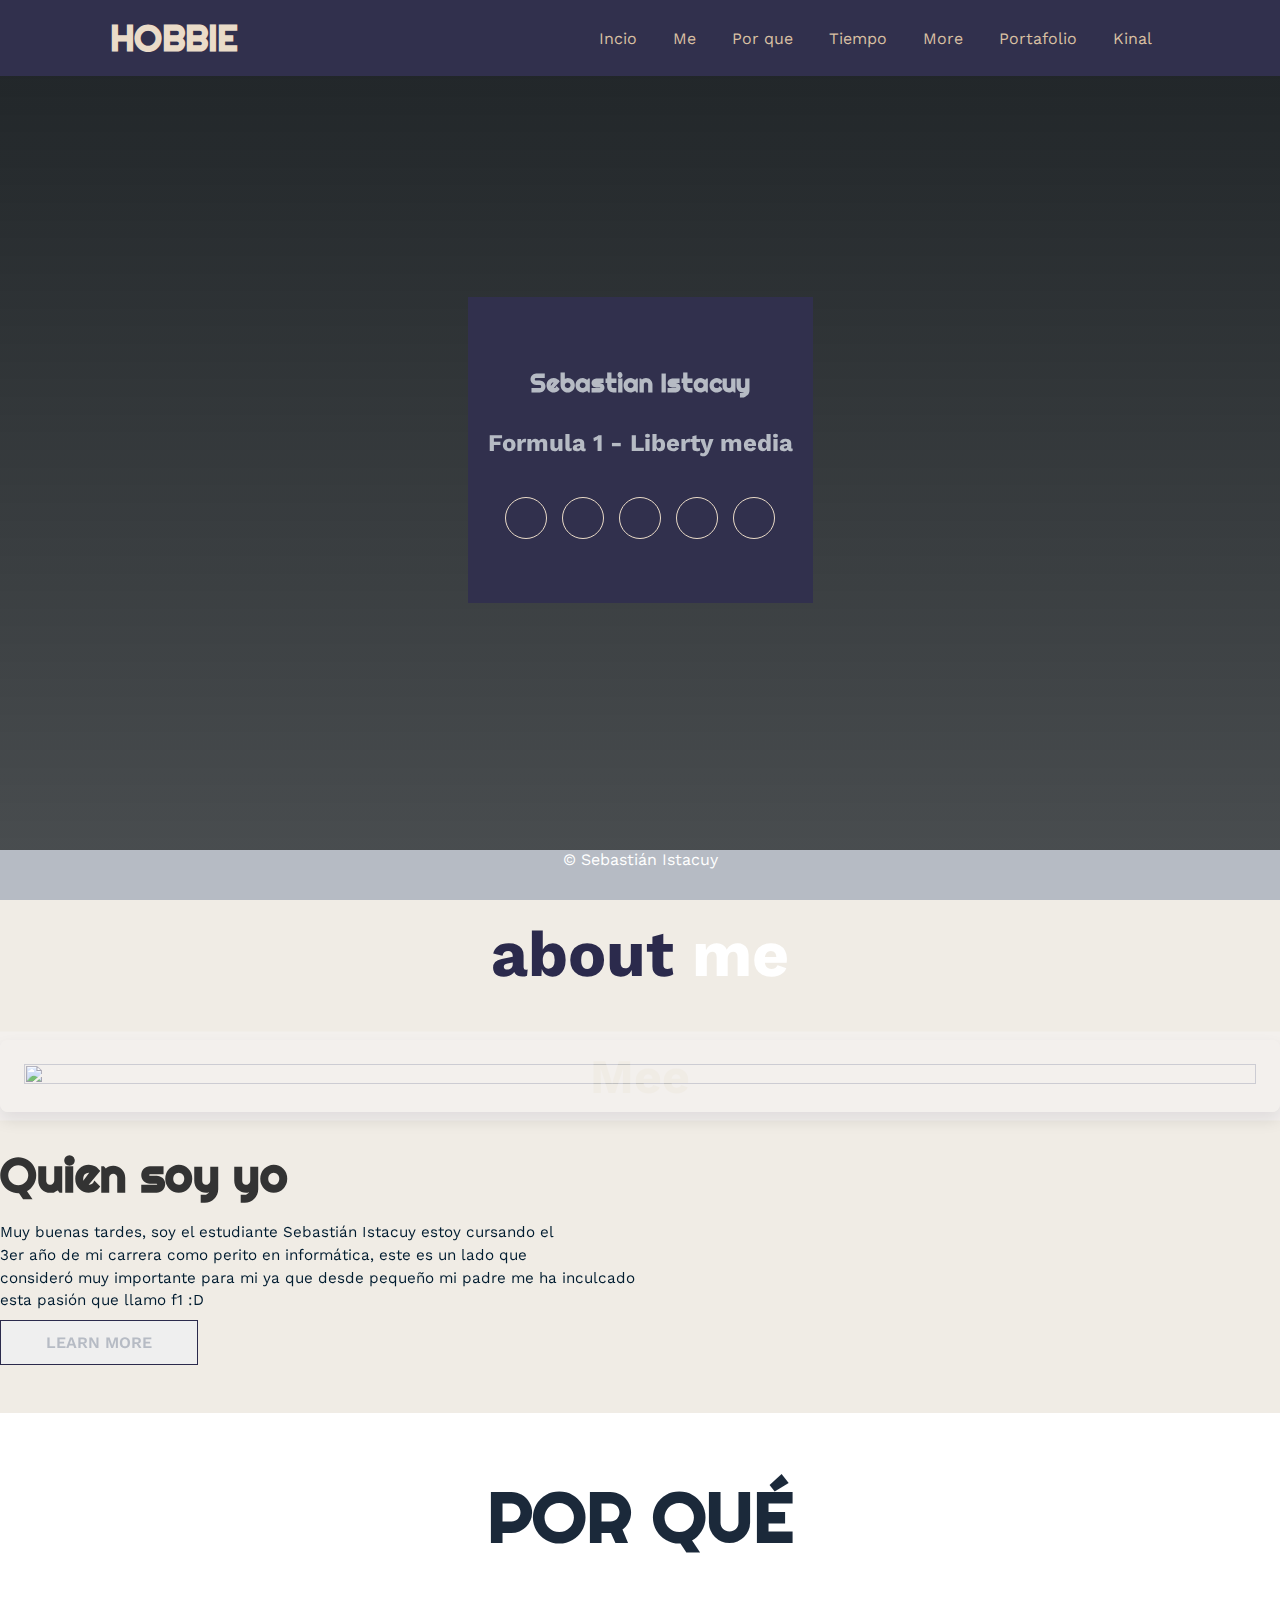
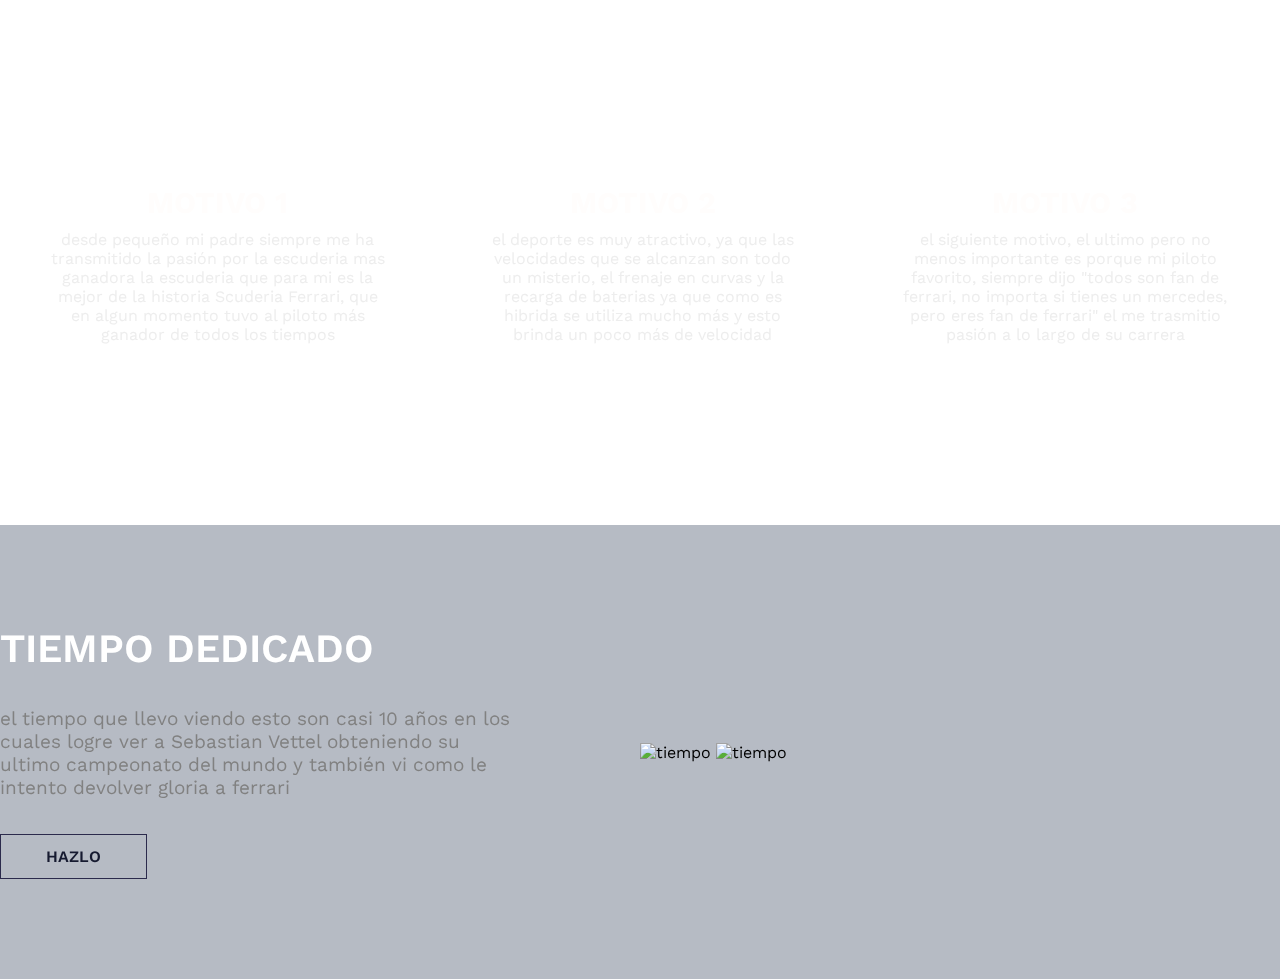
==== commit a0d460b4: "subiendo archivos modificados" ====
--- a/index.html
+++ b/index.html
@@ -16,7 +16,7 @@
     <div class="contenedor-header">
         <header>
             <div class="logo">
-                <h1>Pagina Principal</h1>
+                <h1>HOBBIE</h1>
             </div>
             <nav id="nav">
                 <ul>
@@ -25,6 +25,8 @@
                     <li><a href="#general-container">Por que</a></li>
                     <li><a href="#tiempo-container">Tiempo</a></li>
                     <li><a href="#">More</a></li>
+                    <li><a href="/assets/html/Portafolio.html">Portafolio</a></li>
+                    <li><a href="/assets/html/kinal.html">Kinal</a></li>
                 </ul>
             </nav>
         </header>
--- a/assets/style/styleIndex.css
+++ b/assets/style/styleIndex.css
@@ -247,7 +247,7 @@
 }
 
 .general-3-txt{
-    background-image: url(https://pbs.twimg.com/media/FRIktQEWYAEQ8Fj?format=jpg&name=large);
+    background-image: url(https://cdn-7.motorsport.com/images/amp/Y99enAGY/s1000/oscar-piastri-mclaren-1st-posi.jpg);
     background-position: center center;
     background-repeat: no-repeat;
     background-size: cover;
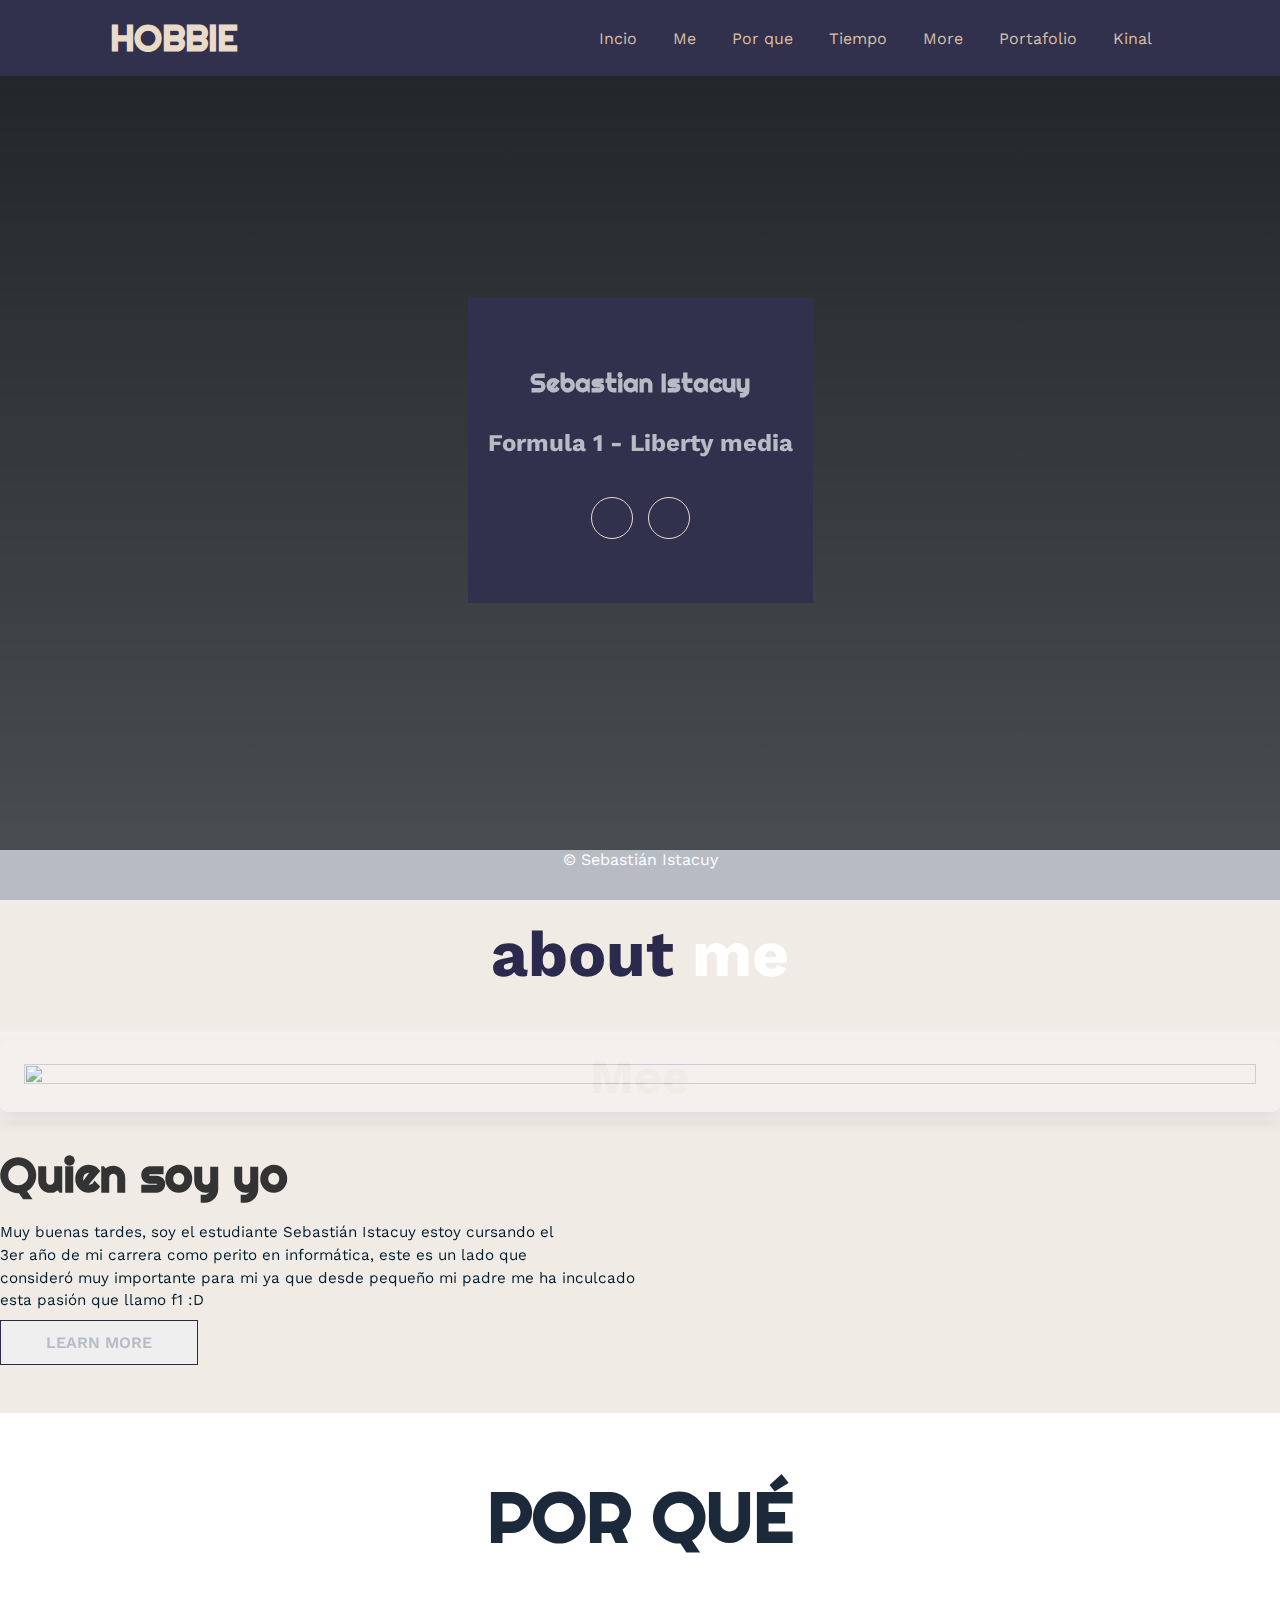
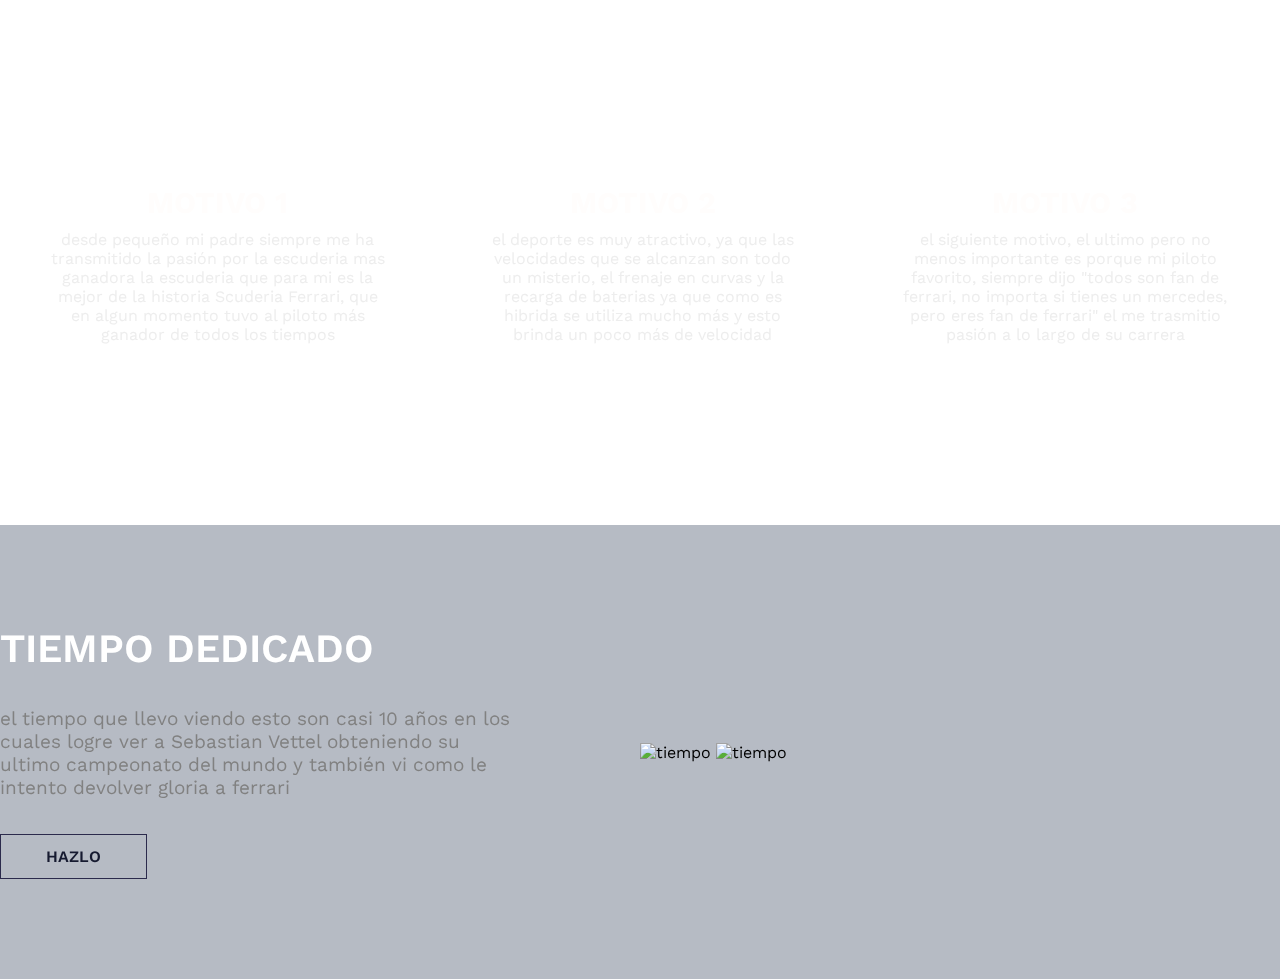
==== commit f1579714: "subiendo ultimos cambios" ====
--- a/index.html
+++ b/index.html
@@ -47,11 +47,8 @@
             <h2>Formula 1 - Liberty media</h2>
 
             <div class="redes">
-                <a href="#"><i class="fa-brands fa-facebook-f"></i></a>
-                <a href="#"><i class="fa-brands fa-twitter"></i></a>
-                <a href="#"><i class="fa-brands fa-skype"></i></a>
-                <a href="#"><i class="fa-brands fa-linkedin-in"></i></a>
-                <a href="#"><i class="fa-brands fa-instagram"></i></a>
+                <a href="https://www.facebook.com/sebas.istacuy/"><i class="fa-brands fa-facebook-f"></i></a>
+                <a href="https://www.instagram.com/sebastianic_5/"><i class="fa-brands fa-instagram"></i></a>
             </div>
         </div>
     </section>
